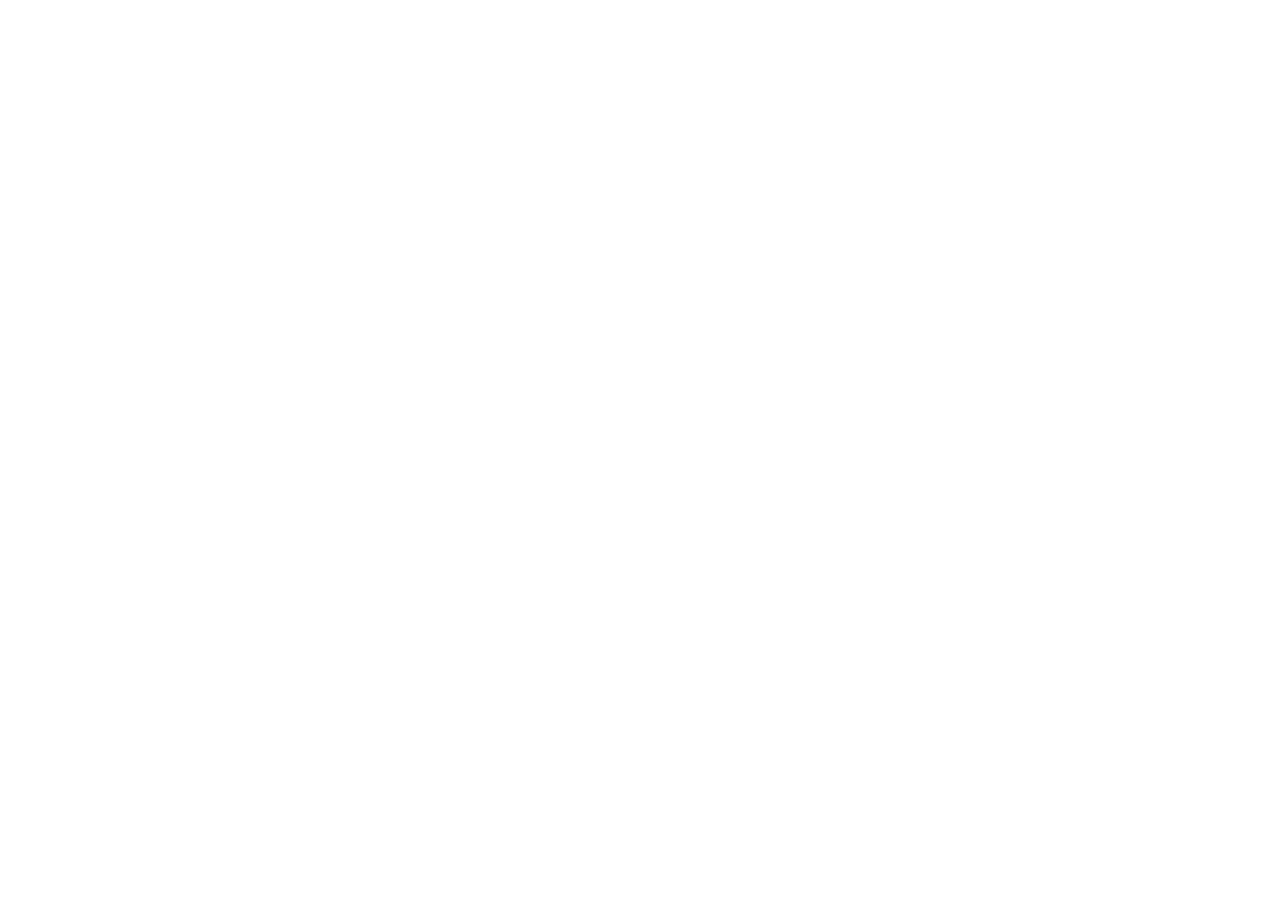
==== career.html @ f304ec94 "created 5 webpages with different titles" ====
<!DOCTYPE html>
<html lang="en">
<head>
    <meta charset="UTF-8">
    <meta name="viewport" content="width=device-width, initial-scale=1.0">
    <title>Career Plans</title>
</head>
<body>
    
</body>
</html>
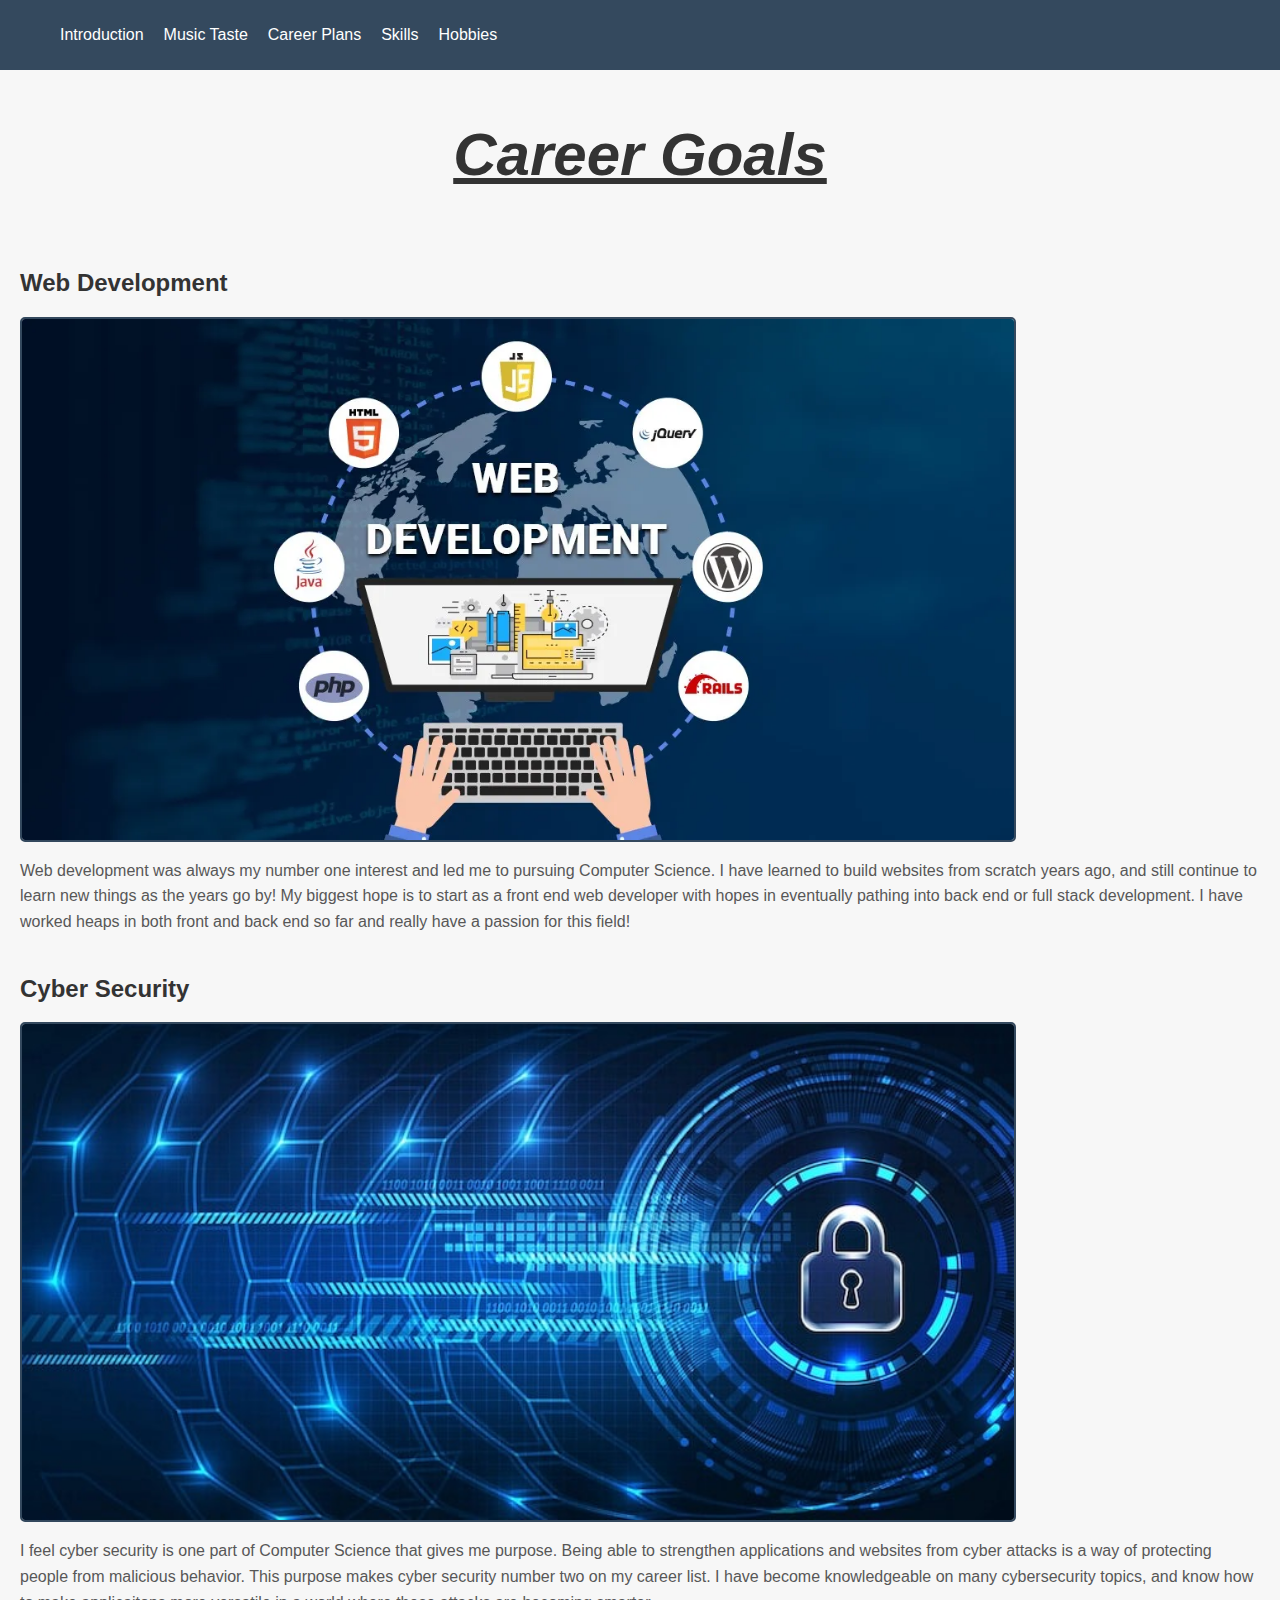
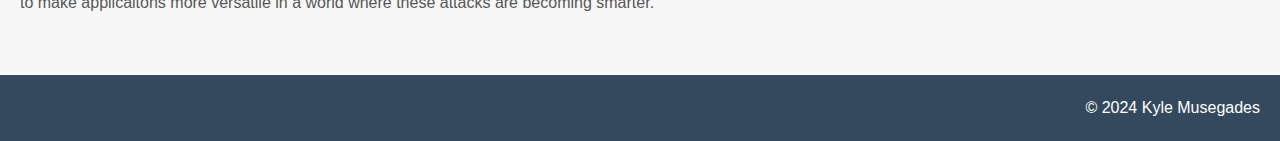
==== commit df26fcdb: "Added content to webpages, styled navbar and footer, made pages responsive, fixed links to work corr" ====
--- a/career.html
+++ b/career.html
@@ -4,8 +4,50 @@
     <meta charset="UTF-8">
     <meta name="viewport" content="width=device-width, initial-scale=1.0">
     <title>Career Plans</title>
+    <link rel="stylesheet" href="style.css">
 </head>
 <body>
+    <nav>
+        <ul class="nav-links">
+            <li><a href="index.html">Introduction</a></li>
+            <li><a href="music.html">Music Taste</a></li>
+            <li><a href="career.html">Career Plans</a></li>
+            <li><a href="skills.html">Skills</a></li>
+            <li><a href="hobbies.html">Hobbies</a></li>
+        </ul>
+    </nav>
+
+    <header>
+        <h1>Career Goals</h1>
+    </header>
+    <main>
+        <section>
+            <h2>Web Development</h2>
+            <img src="img/webdev.webp" alt="Image of various web development languages.">
+            <p>Web development was always my number one interest and led me to pursuing Computer Science.
+                I have learned to build websites from scratch years ago, and still continue to learn new things as the years go by!
+                My biggest hope is to start as a front end web developer with hopes in eventually pathing into back end or full stack development.
+                I have worked heaps in both front and back end so far and really have a passion for this field!
+            </p>
+        </section>
+        
+        <section>
+            <h2>Cyber Security</h2>
+            <img src="img/cybersecurity.jpeg" alt="Graphic design imagery of a padlock with bluish tones">
+            <p>I feel cyber security is one part of Computer Science that gives me purpose.  Being able to strengthen applications and websites
+                from cyber attacks is a way of protecting people from malicious behavior.  This purpose makes cyber security number two
+                on my career list.  I have become knowledgeable on many cybersecurity topics, and know how to make applicaitons more versatile
+                in a world where these attacks are becoming smarter. 
+            </p>
+        </section>
     
+    
+    </main>
+
+    <footer>
+        <div class="footer-content">
+            <p>&copy; 2024 Kyle Musegades</p>
+        </div>
+    </footer>
 </body>
 </html>--- a/style.css
+++ b/style.css
@@ -0,0 +1,96 @@
+body {
+    display: flex;
+    flex-direction: column;
+    min-height: 100vh;
+    margin: 0;
+    font-family: Arial, sans-serif;
+    background-color: #f7f7f7; /* Light Gray */
+}
+
+nav {
+    background-color: #34495e; /* Dark Blue */
+    color: #fff;
+    display: flex;
+    justify-content: space-between;
+    align-items: center;
+    padding: 10px 20px;
+    position: fixed; /* Fixed the navbar to the top */
+    width: 100%; /* Made the navbar span the entire width of the viewport */
+    top: 0; /* Position the navbar at the top of the viewport */
+    z-index: 1000; /* Ensures the navbar is on top of other content */
+}
+
+main {
+    padding: 20px;
+}
+
+section {
+    margin-bottom: 40px;
+}
+
+h1 {
+    margin-top: 120px;
+    color:#333;
+    text-align: center;
+    font-size: 60px;
+    font-weight: bolder;
+    font-style: oblique;
+    text-decoration: underline;
+}
+
+
+h2 {
+    color: #333;
+}
+
+p {
+    color: #585757;
+    line-height: 1.6;
+}
+
+img {
+    max-width: 100%;
+    height: auto;
+    display: block;
+    margin: 10px 0;
+    width: 80%;
+    border: 2px solid #34495e; /* Add a border with 2px width and a light gray color */
+    border-radius: 5px; /* Add rounded corners to the border */
+}
+
+
+.nav-links {
+    list-style: none;
+    display: flex;
+}
+
+.nav-links li {
+    margin-right: 20px;
+}
+
+.nav-links li a {
+    text-decoration: none;
+    color: #fff;
+}
+
+.nav-links li a:hover {
+    color: #1abc9c; /* Teal - Change color on hover */
+}
+ 
+
+footer {
+    background-color: #34495e; /* Dark Blue */
+    color: #fff;
+    padding: 20px;
+    text-align: center;
+    margin-top: auto;
+    justify-content: right;
+    display: flex;
+}
+
+.footer-content p {
+   margin: 0;
+   text-align: right; 
+   color:#fff
+}
+
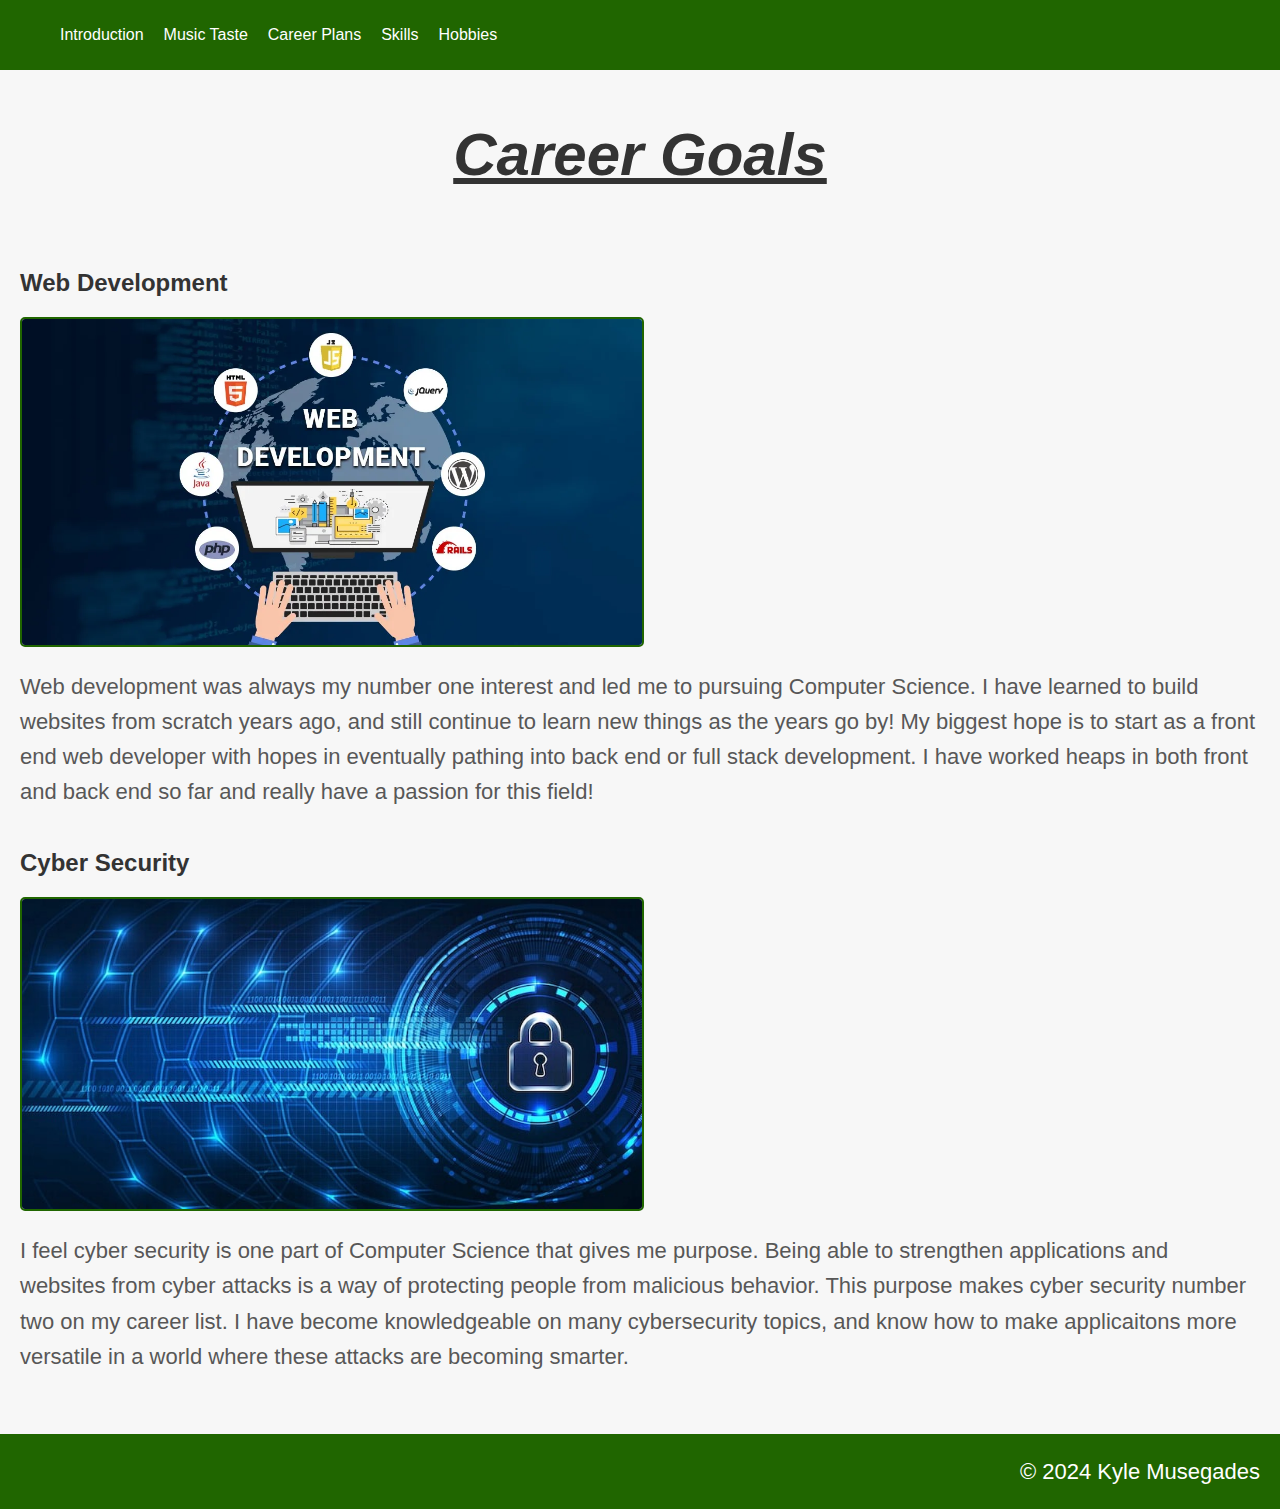
==== commit f035ca91: "Finished project" ====
--- a/career.html
+++ b/career.html
@@ -7,6 +7,7 @@
     <link rel="stylesheet" href="style.css">
 </head>
 <body>
+    <!--Navigation bar and links-->
     <nav>
         <ul class="nav-links">
             <li><a href="index.html">Introduction</a></li>
@@ -17,10 +18,14 @@
         </ul>
     </nav>
 
+    <!--Title of Content-->
     <header>
         <h1>Career Goals</h1>
     </header>
+
+    <!--Main Content-->
     <main>
+        <!--Sections-->
         <section>
             <h2>Web Development</h2>
             <img src="img/webdev.webp" alt="Image of various web development languages.">
@@ -44,6 +49,7 @@
     
     </main>
 
+    <!--Footer-->
     <footer>
         <div class="footer-content">
             <p>&copy; 2024 Kyle Musegades</p>
--- a/style.css
+++ b/style.css
@@ -1,5 +1,6 @@
+/*Styling*/
 body {
-    display: flex;
+    display: flex; /*Responsive content*/
     flex-direction: column;
     min-height: 100vh;
     margin: 0;
@@ -7,19 +8,8 @@
     background-color: #f7f7f7; /* Light Gray */
 }
 
-nav {
-    background-color: #34495e; /* Dark Blue */
-    color: #fff;
-    display: flex;
-    justify-content: space-between;
-    align-items: center;
-    padding: 10px 20px;
-    position: fixed; /* Fixed the navbar to the top */
-    width: 100%; /* Made the navbar span the entire width of the viewport */
-    top: 0; /* Position the navbar at the top of the viewport */
-    z-index: 1000; /* Ensures the navbar is on top of other content */
-}
 
+/*Content and headers*/
 main {
     padding: 20px;
 }
@@ -46,21 +36,36 @@
 p {
     color: #585757;
     line-height: 1.6;
+    font-size: 22px;
 }
 
 img {
-    max-width: 100%;
+    max-width: 80%;
     height: auto;
     display: block;
     margin: 10px 0;
-    width: 80%;
-    border: 2px solid #34495e; /* Add a border with 2px width and a light gray color */
-    border-radius: 5px; /* Add rounded corners to the border */
+    width: 50%;
+    border: 2px solid #206600; /* Adds greenish border to images */
+    border-radius: 5px; /* Adds rounded corners to images*/
+}
+
+/*Navbar*/
+nav {
+    background-color: #206600; /* Dark green */
+    color: #fff;
+    display: flex;
+    justify-content: space-between;
+    align-items: center;
+    padding: 10px 20px;
+    position: fixed; /* Fixed the navbar to the top */
+    width: 100%; /* Made the navbar span the entire width of the viewport */
+    top: 0; /* Position the navbar at the top of the viewport */
+    z-index: 1000; /* Ensures the navbar is on top of other content */
 }
 
 
 .nav-links {
-    list-style: none;
+    list-style: none; /*Removes styling*/
     display: flex;
 }
 
@@ -74,13 +79,14 @@
 }
 
 .nav-links li a:hover {
-    color: #1abc9c; /* Teal - Change color on hover */
+    color: #1abc9c; /* Gives links a tealish color when user hovers over. */
 }
  
+/*Footing*/
 
 footer {
-    background-color: #34495e; /* Dark Blue */
-    color: #fff;
+    background-color: #206600; /* Dark green */
+    color: #fff;  /*Text is white*/
     padding: 20px;
     text-align: center;
     margin-top: auto;
